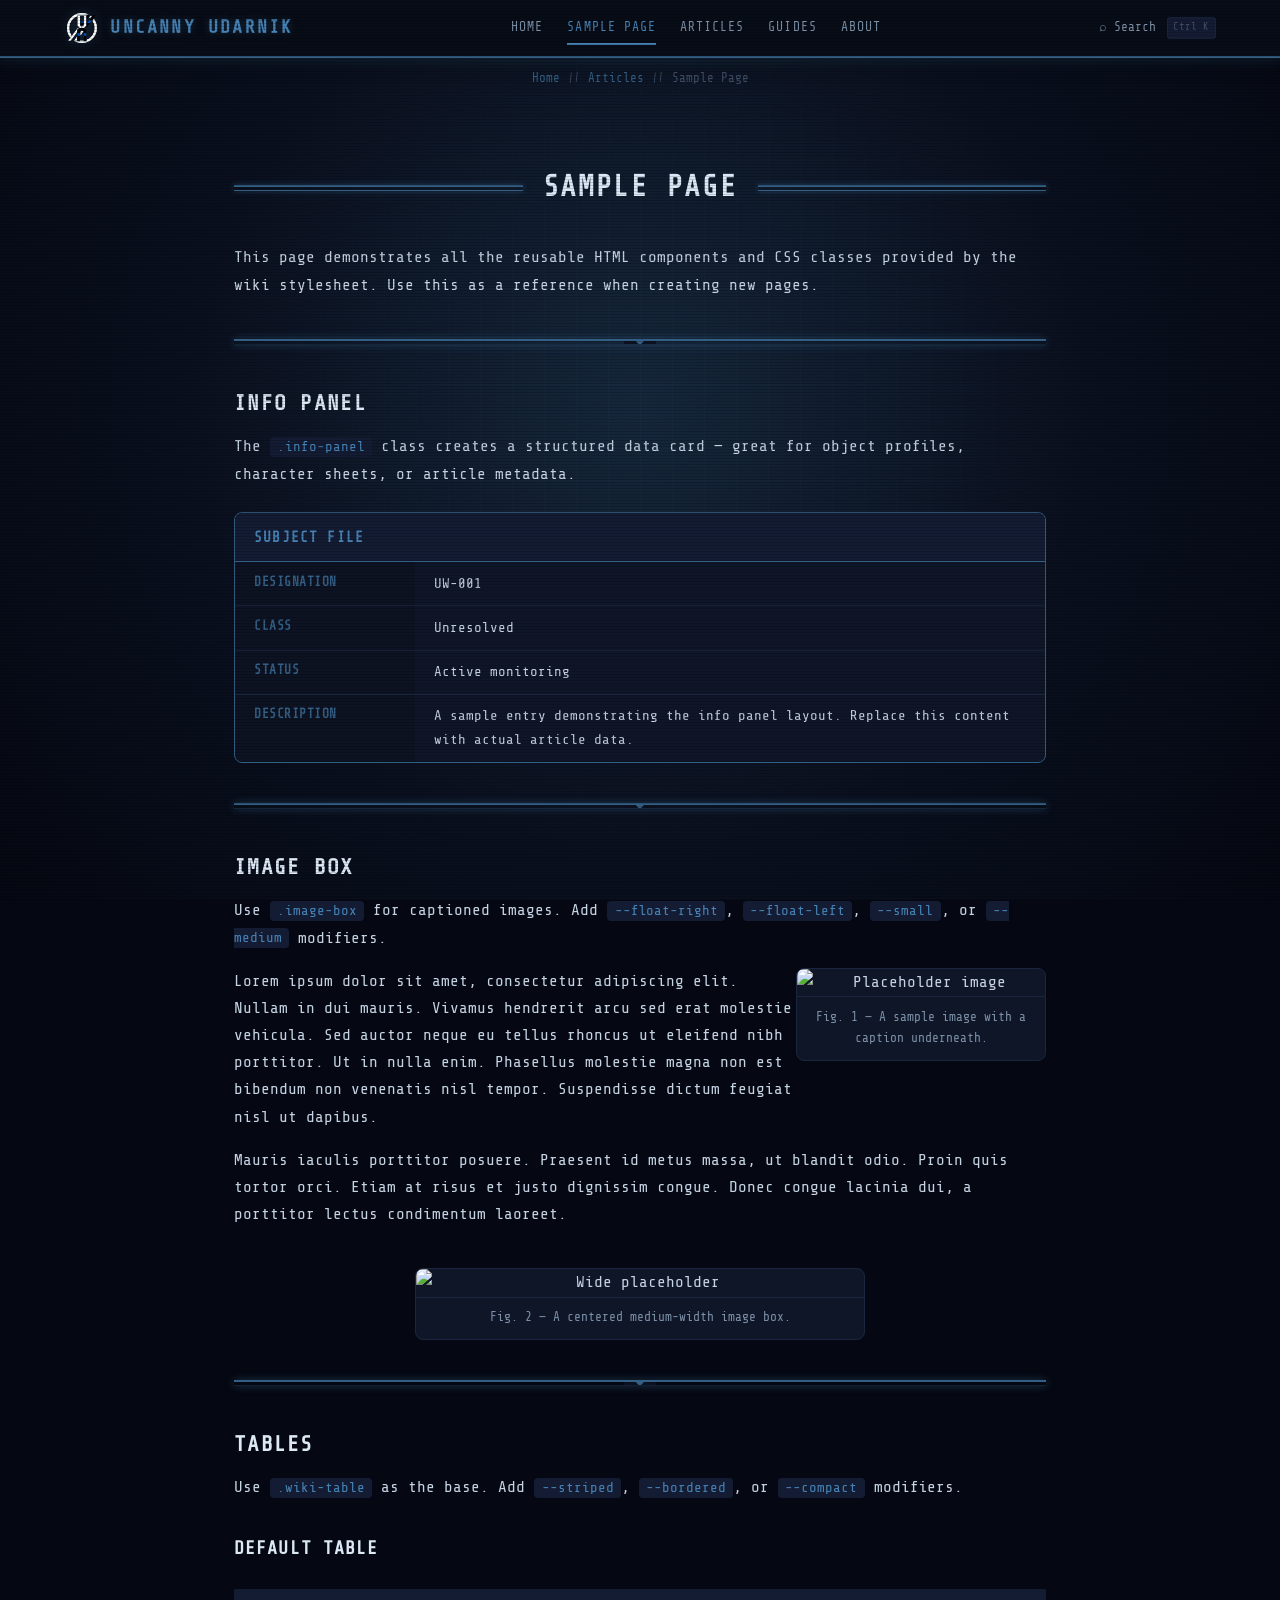
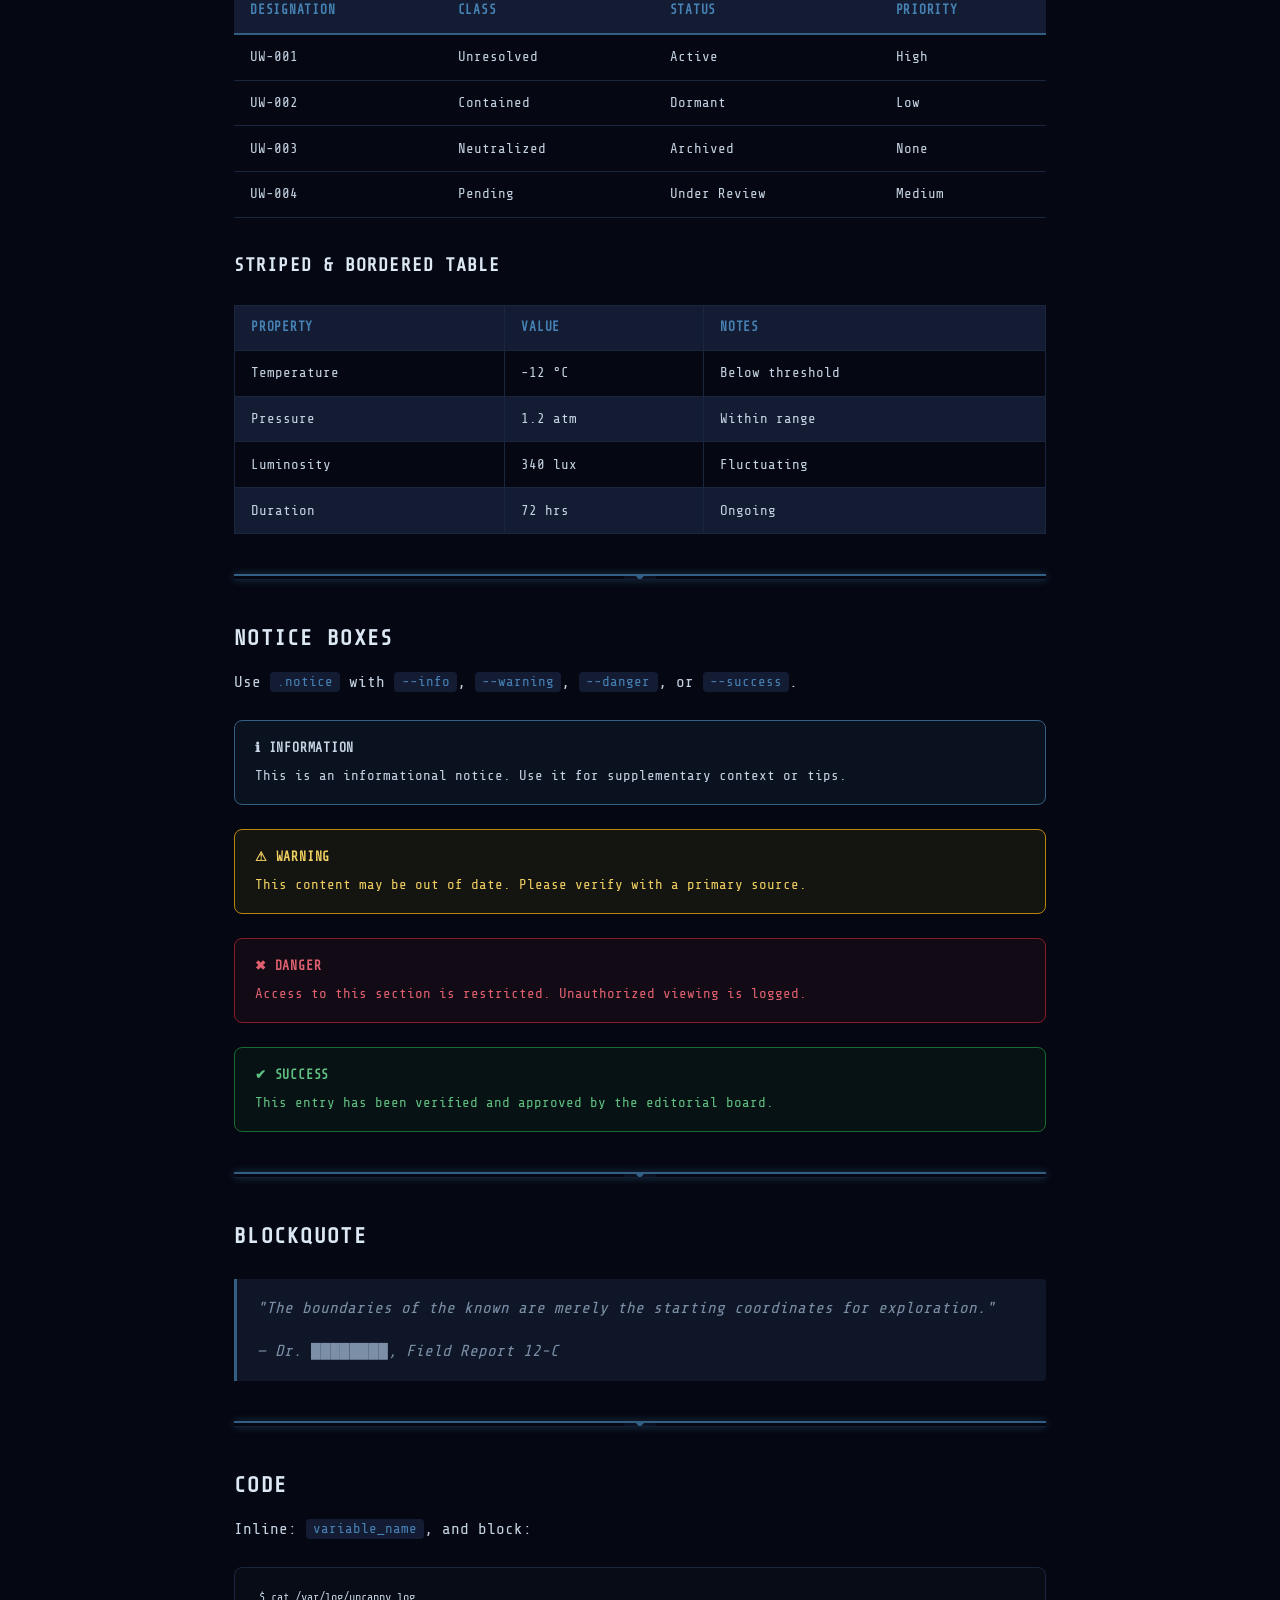
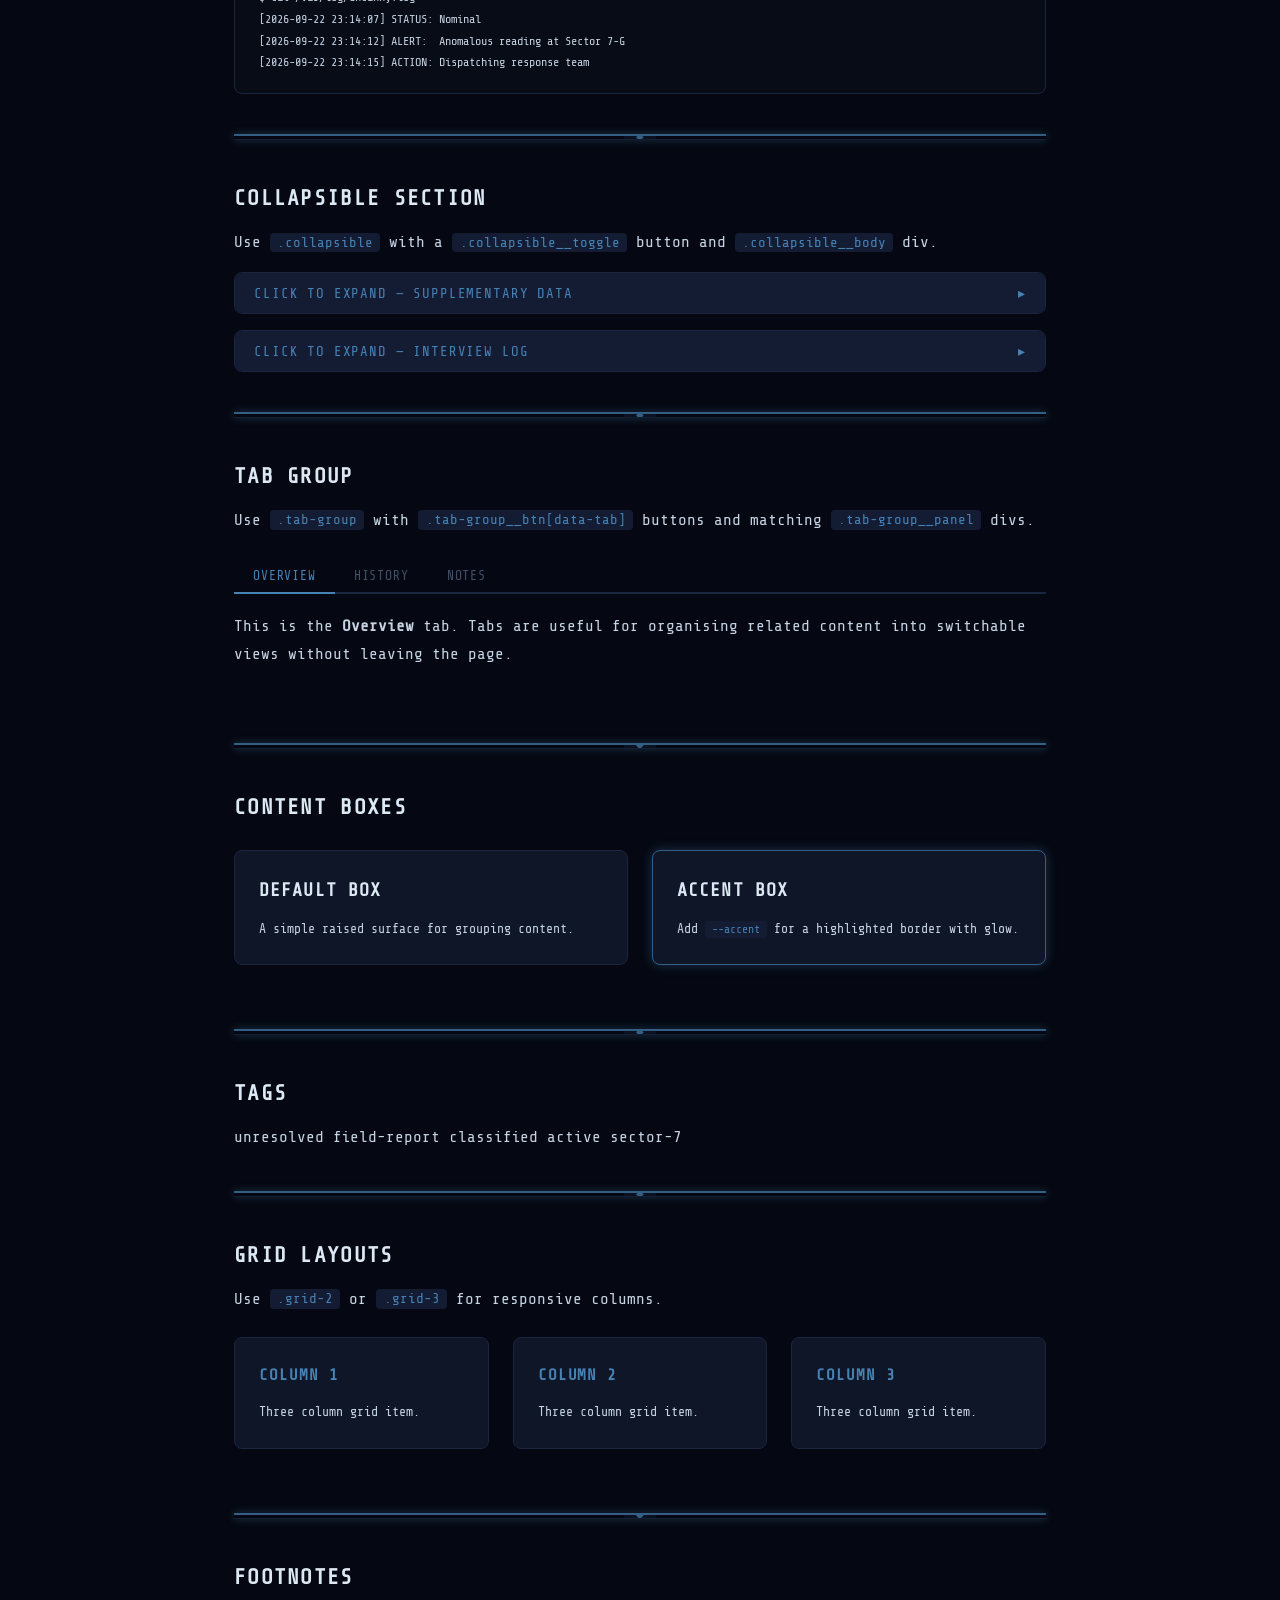
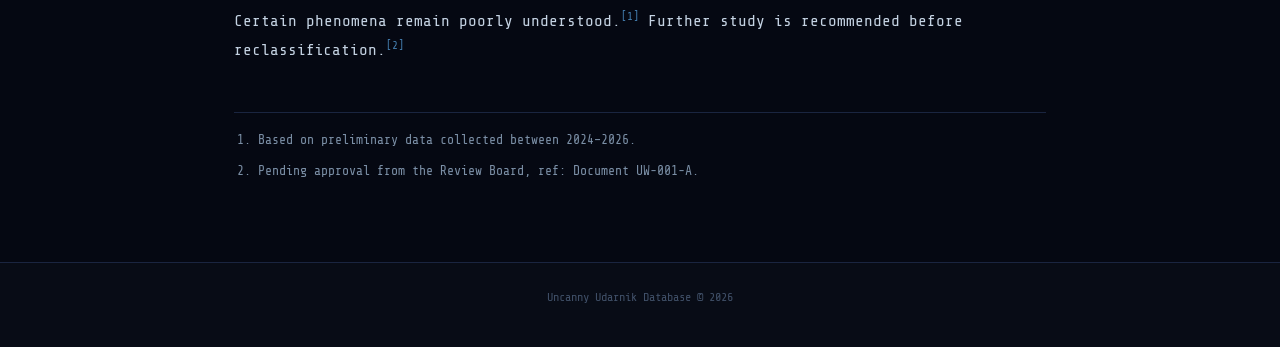
==== pages/sample.html @ 60441280 "a" ====
<!DOCTYPE html>
<html lang="en">
<head>
  <meta charset="UTF-8">
  <meta name="viewport" content="width=device-width, initial-scale=1.0">
  <title>Uncanny Database</title>
  <meta name="description" content="A sample wiki page demonstrating all available components, tables, image boxes, and HTML classes.">
  <link rel="preconnect" href="https://fonts.googleapis.com">
  <link href="https://fonts.googleapis.com/css2?family=Share+Tech+Mono&family=Exo+2:wght@400;600;700&display=swap" rel="stylesheet">
  <link rel="stylesheet" href="../css/style.css">
</head>
<body data-root="../">

  <!-- Dynamic Header injected via js/search.js -->
  <div id="wiki-header"></div>

  <!-- ===== Breadcrumbs ===== -->
  <div class="breadcrumbs" id="breadcrumbs">
    <a href="../index.html">Home</a>
    <span class="breadcrumbs__sep"></span>
    <a href="#">Articles</a>
    <span class="breadcrumbs__sep"></span>
    <span>Sample Page</span>
  </div>

  <!-- ===== Page Content ===== -->
  <main class="page-wrap" id="main-content">

    <div class="heading-divider">
      <h1>Sample Page</h1>
    </div>

    <p>
      This page demonstrates all the reusable HTML components and CSS classes provided by the
      wiki stylesheet. Use this as a reference when creating new pages.
    </p>

    <hr>

    <!-- ============================================ -->
    <!-- INFO PANEL / ANOMALY BOX                     -->
    <!-- ============================================ -->
    <h2>Info Panel</h2>
    <p>The <code>.info-panel</code> class creates a structured data card — great for object profiles, character sheets, or article metadata.</p>

    <div class="info-panel">
      <div class="info-panel__header">Subject File</div>
      <div class="info-panel__row">
        <div class="info-panel__label">Designation</div>
        <div class="info-panel__value">UW-001</div>
      </div>
      <div class="info-panel__row">
        <div class="info-panel__label">Class</div>
        <div class="info-panel__value">Unresolved</div>
      </div>
      <div class="info-panel__row">
        <div class="info-panel__label">Status</div>
        <div class="info-panel__value">Active monitoring</div>
      </div>
      <div class="info-panel__row">
        <div class="info-panel__label">Description</div>
        <div class="info-panel__value">A sample entry demonstrating the info panel layout. Replace this content with actual article data.</div>
      </div>
    </div>

    <hr>

    <!-- ============================================ -->
    <!-- IMAGE BOX                                    -->
    <!-- ============================================ -->
    <h2>Image Box</h2>
    <p>Use <code>.image-box</code> for captioned images. Add <code>--float-right</code>, <code>--float-left</code>, <code>--small</code>, or <code>--medium</code> modifiers.</p>

    <div class="clearfix">
      <div class="image-box image-box--float-right image-box--small">
        <img src="https://placehold.co/300x200/0f1628/4682B4?text=Image" alt="Placeholder image">
        <div class="image-box__caption">Fig. 1 — A sample image with a caption underneath.</div>
      </div>
      <p>
        Lorem ipsum dolor sit amet, consectetur adipiscing elit. Nullam in dui mauris. Vivamus
        hendrerit arcu sed erat molestie vehicula. Sed auctor neque eu tellus rhoncus ut
        eleifend nibh porttitor. Ut in nulla enim. Phasellus molestie magna non est bibendum
        non venenatis nisl tempor. Suspendisse dictum feugiat nisl ut dapibus.
      </p>
      <p>
        Mauris iaculis porttitor posuere. Praesent id metus massa, ut blandit odio. Proin quis
        tortor orci. Etiam at risus et justo dignissim congue. Donec congue lacinia dui, a
        porttitor lectus condimentum laoreet.
      </p>
    </div>

    <div class="image-box image-box--medium">
      <img src="https://placehold.co/450x250/0f1628/4682B4?text=Wide+Image" alt="Wide placeholder">
      <div class="image-box__caption">Fig. 2 — A centered medium-width image box.</div>
    </div>

    <hr>

    <!-- ============================================ -->
    <!-- TABLES                                       -->
    <!-- ============================================ -->
    <h2>Tables</h2>
    <p>Use <code>.wiki-table</code> as the base. Add <code>--striped</code>, <code>--bordered</code>, or <code>--compact</code> modifiers.</p>

    <h3>Default Table</h3>
    <table class="wiki-table">
      <thead>
        <tr><th>Designation</th><th>Class</th><th>Status</th><th>Priority</th></tr>
      </thead>
      <tbody>
        <tr><td>UW-001</td><td>Unresolved</td><td>Active</td><td>High</td></tr>
        <tr><td>UW-002</td><td>Contained</td><td>Dormant</td><td>Low</td></tr>
        <tr><td>UW-003</td><td>Neutralized</td><td>Archived</td><td>None</td></tr>
        <tr><td>UW-004</td><td>Pending</td><td>Under Review</td><td>Medium</td></tr>
      </tbody>
    </table>

    <h3>Striped &amp; Bordered Table</h3>
    <table class="wiki-table wiki-table--striped wiki-table--bordered">
      <thead>
        <tr><th>Property</th><th>Value</th><th>Notes</th></tr>
      </thead>
      <tbody>
        <tr><td>Temperature</td><td>-12 °C</td><td>Below threshold</td></tr>
        <tr><td>Pressure</td><td>1.2 atm</td><td>Within range</td></tr>
        <tr><td>Luminosity</td><td>340 lux</td><td>Fluctuating</td></tr>
        <tr><td>Duration</td><td>72 hrs</td><td>Ongoing</td></tr>
      </tbody>
    </table>

    <hr>

    <!-- ============================================ -->
    <!-- NOTICE BOXES                                 -->
    <!-- ============================================ -->
    <h2>Notice Boxes</h2>
    <p>Use <code>.notice</code> with <code>--info</code>, <code>--warning</code>, <code>--danger</code>, or <code>--success</code>.</p>

    <div class="notice notice--info">
      <div class="notice__title">ℹ Information</div>
      This is an informational notice. Use it for supplementary context or tips.
    </div>

    <div class="notice notice--warning">
      <div class="notice__title">⚠ Warning</div>
      This content may be out of date. Please verify with a primary source.
    </div>

    <div class="notice notice--danger">
      <div class="notice__title">✖ Danger</div>
      Access to this section is restricted. Unauthorized viewing is logged.
    </div>

    <div class="notice notice--success">
      <div class="notice__title">✔ Success</div>
      This entry has been verified and approved by the editorial board.
    </div>

    <hr>

    <!-- ============================================ -->
    <!-- BLOCKQUOTE                                   -->
    <!-- ============================================ -->
    <h2>Blockquote</h2>

    <blockquote>
      <p>"The boundaries of the known are merely the starting coordinates for exploration."</p>
      <p>— Dr. ████████, Field Report 12-C</p>
    </blockquote>

    <hr>

    <!-- ============================================ -->
    <!-- CODE BLOCKS                                  -->
    <!-- ============================================ -->
    <h2>Code</h2>
    <p>Inline: <code>variable_name</code>, and block:</p>

    <pre><code>$ cat /var/log/uncanny.log
[2026-09-22 23:14:07] STATUS: Nominal
[2026-09-22 23:14:12] ALERT:  Anomalous reading at Sector 7-G
[2026-09-22 23:14:15] ACTION: Dispatching response team
</code></pre>

    <hr>

    <!-- ============================================ -->
    <!-- COLLAPSIBLE                                  -->
    <!-- ============================================ -->
    <h2>Collapsible Section</h2>
    <p>Use <code>.collapsible</code> with a <code>.collapsible__toggle</code> button and <code>.collapsible__body</code> div.</p>

    <div class="collapsible">
      <button class="collapsible__toggle">Click to expand — Supplementary Data</button>
      <div class="collapsible__body">
        <p>This content is hidden by default and revealed when the toggle is clicked. Perfect for spoilers, long data dumps, or supplementary information that doesn't need to be visible immediately.</p>
        <table class="wiki-table wiki-table--compact">
          <thead><tr><th>Reading</th><th>Value</th></tr></thead>
          <tbody>
            <tr><td>Alpha</td><td>0.72</td></tr>
            <tr><td>Beta</td><td>1.05</td></tr>
            <tr><td>Gamma</td><td>0.33</td></tr>
          </tbody>
        </table>
      </div>
    </div>

    <div class="collapsible">
      <button class="collapsible__toggle">Click to expand — Interview Log</button>
      <div class="collapsible__body">
        <blockquote>
          <p>"I saw it near the tree line. It wasn't moving, but I could tell it was watching."</p>
        </blockquote>
        <p>Interview continued for approximately 45 minutes. Full transcript available upon request.</p>
      </div>
    </div>

    <hr>

    <!-- ============================================ -->
    <!-- TABS                                         -->
    <!-- ============================================ -->
    <h2>Tab Group</h2>
    <p>Use <code>.tab-group</code> with <code>.tab-group__btn[data-tab]</code> buttons and matching <code>.tab-group__panel</code> divs.</p>

    <div class="tab-group">
      <div class="tab-group__nav">
        <button class="tab-group__btn active" data-tab="tab-overview">Overview</button>
        <button class="tab-group__btn" data-tab="tab-history">History</button>
        <button class="tab-group__btn" data-tab="tab-notes">Notes</button>
      </div>
      <div class="tab-group__panel active" id="tab-overview">
        <p>This is the <strong>Overview</strong> tab. Tabs are useful for organising related content into switchable views without leaving the page.</p>
      </div>
      <div class="tab-group__panel" id="tab-history">
        <p>Historical records indicate first contact in ████. Subsequent encounters documented in Field Reports 1 through 7.</p>
      </div>
      <div class="tab-group__panel" id="tab-notes">
        <p>Researcher notes: Further investigation required. Cross-reference with UW-003 containment logs.</p>
      </div>
    </div>

    <hr>

    <!-- ============================================ -->
    <!-- CONTENT BOX                                  -->
    <!-- ============================================ -->
    <h2>Content Boxes</h2>

    <div class="grid-2">
      <div class="content-box">
        <h3 class="mt-0">Default Box</h3>
        <p class="mb-0 text-small">A simple raised surface for grouping content.</p>
      </div>
      <div class="content-box content-box--accent">
        <h3 class="mt-0">Accent Box</h3>
        <p class="mb-0 text-small">Add <code>--accent</code> for a highlighted border with glow.</p>
      </div>
    </div>

    <hr>

    <!-- ============================================ -->
    <!-- TAGS / BADGES                                -->
    <!-- ============================================ -->
    <h2>Tags</h2>
    <div>
      <span class="tag">unresolved</span>
      <span class="tag">field-report</span>
      <span class="tag">classified</span>
      <span class="tag">active</span>
      <span class="tag">sector-7</span>
    </div>



    <hr>

    <!-- ============================================ -->
    <!-- GRID LAYOUTS                                 -->
    <!-- ============================================ -->
    <h2>Grid Layouts</h2>
    <p>Use <code>.grid-2</code> or <code>.grid-3</code> for responsive columns.</p>

    <div class="grid-3">
      <div class="content-box"><h4 class="mt-0 text-accent">Column 1</h4><p class="mb-0 text-small">Three column grid item.</p></div>
      <div class="content-box"><h4 class="mt-0 text-accent">Column 2</h4><p class="mb-0 text-small">Three column grid item.</p></div>
      <div class="content-box"><h4 class="mt-0 text-accent">Column 3</h4><p class="mb-0 text-small">Three column grid item.</p></div>
    </div>

    <hr>

    <!-- ============================================ -->
    <!-- FOOTNOTES                                    -->
    <!-- ============================================ -->
    <h2>Footnotes</h2>
    <p>
      Certain phenomena remain poorly understood.<sup class="footnote-ref">[1]</sup>
      Further study is recommended before reclassification.<sup class="footnote-ref">[2]</sup>
    </p>

    <div class="footnotes">
      <ol>
        <li>Based on preliminary data collected between 2024–2026.</li>
        <li>Pending approval from the Review Board, ref: Document UW-001-A.</li>
      </ol>
    </div>

  </main>

  <!-- ===== Footer ===== -->
  <footer class="site-footer" id="site-footer">
    <p>Uncanny Udarnik Database &copy; 2026</p>
  </footer>

  <script src="../js/search.js"></script>
</body>
</html>
---- css/style.css ----
/* ============================================================
   UNCANNY WIKI — Base Stylesheet
   Dark terminal aesthetic, blue color scheme
   ============================================================ */

/* --- CSS Custom Properties (Design Tokens) --- */
:root {
  /* Primary palette */
  --bg-dark:        #080c16;
  --bg-body:        #0b1120;
  --bg-surface:     #0f1628;
  --bg-raised:      #141c34;
  --bg-input:       #0d1322;

  /* Accent — Steel Blue */
  --accent:         #4682B4;
  --accent-light:   #6ba3d6;
  --accent-dim:     #345f85;
  --accent-glow:    rgba(70, 130, 180, 0.35);
  --accent-subtle:  rgba(70, 130, 180, 0.10);

  /* Text */
  --text-primary:   #c5d3e3;
  --text-secondary: #7b8fa6;
  --text-muted:     #405068;
  --text-accent:    var(--accent);
  --text-heading:   #dce8f4;

  /* Borders & Dividers */
  --border:         #1a2540;
  --border-accent:  var(--accent-dim);
  --divider:        var(--accent);
  --divider-dim:    var(--accent-dim);

  /* Misc */
  --radius:         4px;
  --radius-lg:      8px;
  --mono:           'Share Tech Mono', 'Fira Mono', 'Courier New', monospace;
  --sans:           'Exo 2', 'Segoe UI', Arial, sans-serif;
  --transition:     0.2s ease;

  /* Scrollbar */
  --scrollbar-bg:   var(--bg-dark);
  --scrollbar-thumb: var(--accent-dim);
}

/* --- Reset & Base --- */
*, *::before, *::after { box-sizing: border-box; margin: 0; padding: 0; }
html { font-size: 16px; scroll-behavior: smooth; }

body {
  font-family: var(--mono);
  background-color: #050812;
  background-image: 
    /* Monitor Radial Glow from Center */
    radial-gradient(circle at 50% 45%, rgba(70, 130, 180, 0.26) 0%, rgba(11, 17, 32, 0.88) 55%, #050812 100%),
    /* Subgrid Lines */
    linear-gradient(rgba(70, 130, 180, 0.04) 1px, transparent 1px),
    linear-gradient(90deg, rgba(70, 130, 180, 0.04) 1px, transparent 1px);
  background-size: 100% 100%, 32px 32px, 32px 32px;
  background-attachment: fixed;
  color: var(--text-primary);
  line-height: 1.7;
  min-height: 100vh;
  display: flex;
  flex-direction: column;
  position: relative;
  overflow-x: hidden;
  -webkit-font-smoothing: antialiased;
}

/* CRT Scanlines Overlay */
body::before {
  content: '';
  position: fixed;
  inset: 0;
  pointer-events: none;
  z-index: 9997;
  background: repeating-linear-gradient(
    0deg,
    rgba(0, 0, 0, 0.16),
    rgba(0, 0, 0, 0.16) 1px,
    transparent 1px,
    transparent 3px
  );
}

/* Scrolling Monitor Raster Line / Beam moving down screen */
body::after {
  content: '';
  position: fixed;
  top: -150px;
  left: 0;
  right: 0;
  height: 8px;
  background: linear-gradient(
    180deg,
    transparent 0%,
    rgba(70, 130, 180, 0.15) 30%,
    rgba(107, 163, 214, 0.65) 50%,
    rgba(70, 130, 180, 0.15) 70%,
    transparent 100%
  );
  box-shadow: 0 0 15px rgba(70, 130, 180, 0.5), 0 0 30px rgba(70, 130, 180, 0.3);
  opacity: 0.8;
  pointer-events: none;
  z-index: 9998;
  animation: crt-scan-down 6.5s linear infinite;
}

@keyframes crt-scan-down {
  0% {
    top: -50px;
    opacity: 0;
  }
  5% {
    opacity: 0.8;
  }
  95% {
    opacity: 0.8;
  }
  100% {
    top: 105vh;
    opacity: 0;
  }
}

/* Scrollbar */
::-webkit-scrollbar { width: 8px; height: 8px; }
::-webkit-scrollbar-track { background: var(--scrollbar-bg); }
::-webkit-scrollbar-thumb { background: var(--scrollbar-thumb); border-radius: 4px; }
::-webkit-scrollbar-thumb:hover { background: var(--accent); }

/* --- Links --- */
a {
  color: var(--accent);
  text-decoration: none;
  border-bottom: 1px solid transparent;
  transition: color var(--transition), border-color var(--transition);
}
a:hover {
  color: #6ec1ff;
  border-bottom-color: var(--accent);
}

/* --- Typography --- */
h1, h2, h3, h4, h5, h6 {
  font-family: var(--mono);
  color: var(--text-heading);
  font-weight: 700;
  letter-spacing: 0.06em;
  text-transform: uppercase;
  margin-top: 2rem;
  margin-bottom: 0.75rem;
}
h1 { font-size: 1.8rem; text-align: center; }
h2 { font-size: 1.35rem; }
h3 { font-size: 1.15rem; }
h4 { font-size: 1rem; }

p { margin-bottom: 1rem; }

/* Decorative heading divider */
.heading-divider {
  display: flex;
  align-items: center;
  gap: 1.25rem;
  margin: 2rem 0;
}
.heading-divider::before,
.heading-divider::after {
  content: '';
  flex: 1;
  height: 0;
  border-top: 2px solid var(--divider-dim);
  border-bottom: 1px solid var(--divider-dim);
  padding-top: 3px;
  box-shadow: 0 0 6px var(--accent-glow);
}
.heading-divider h1,
.heading-divider h2,
.heading-divider h3 {
  margin: 0;
  white-space: nowrap;
}

hr {
  border: none;
  height: 0;
  border-top: 2px solid var(--accent-dim);
  border-bottom: 1px solid rgba(70, 130, 180, 0.2);
  padding-top: 3px;
  margin: 2.5rem 0;
  box-shadow: 0 0 8px var(--accent-glow);
  position: relative;
}
hr::before {
  content: '◆';
  position: absolute;
  top: 50%;
  left: 50%;
  transform: translate(-50%, -50%);
  background: var(--bg-body);
  color: var(--accent-dim);
  padding: 0 0.75rem;
  font-size: 0.6rem;
  line-height: 1;
}

/* --- Single Compact Header Bar --- */
.site-header-group {
  background: var(--bg-dark);
  border-bottom: 2px solid var(--accent-dim);
  box-shadow: 0 4px 20px rgba(0, 0, 0, 0.4), 0 0 15px var(--accent-glow);
  position: sticky;
  top: 0;
  z-index: 100;
}

.header-inner {
  display: flex;
  align-items: center;
  justify-content: space-between;
  max-width: 1200px;
  margin: 0 auto;
  padding: 0.5rem 1.5rem;
  min-height: 56px;
  gap: 1.5rem;
}

/* Header Brand: Logo + Title */
.header-brand {
  display: flex;
  align-items: center;
  gap: 0.65rem;
  text-decoration: none;
  border-bottom: none;
  flex-shrink: 0;
}
.header-brand:hover {
  border-bottom: none;
}
.site-header__logo {
  width: 36px;
  height: 36px;
  display: flex;
  align-items: center;
  justify-content: center;
}
.site-header__logo img,
.site-header__logo svg {
  width: 100%;
  height: 100%;
  object-fit: contain;
  filter: drop-shadow(0 0 6px var(--accent-glow));
}
.site-header__title {
  font-family: var(--mono);
  font-size: 1.15rem;
  font-weight: 700;
  letter-spacing: 0.12em;
  text-transform: uppercase;
  color: var(--accent);
  text-shadow: 0 0 8px var(--accent-glow);
  margin: 0;
  white-space: nowrap;
}

/* Navigation Categories */
.main-nav {
  display: flex;
  align-items: center;
  justify-content: center;
  gap: 1.5rem;
  padding: 0;
  border: none;
  background: transparent;
  flex-wrap: wrap;
  box-shadow: none;
}
.main-nav a {
  font-family: var(--mono);
  font-size: 0.82rem;
  text-transform: uppercase;
  letter-spacing: 0.08em;
  color: var(--text-secondary);
  padding: 0.3rem 0;
  border-bottom: 2px solid transparent;
  transition: color var(--transition), border-color var(--transition);
}
.main-nav a:hover,
.main-nav a.active {
  color: var(--accent);
  border-bottom-color: var(--accent);
}

/* Header Right Actions */
.header-actions {
  display: flex;
  align-items: center;
  gap: 1rem;
  flex-shrink: 0;
}
.search-trigger {
  font-size: 0.8rem;
  color: var(--text-secondary);
  text-decoration: none;
  border-bottom: none;
  display: flex;
  align-items: center;
  gap: 0.4rem;
}
.search-trigger:hover {
  color: var(--accent);
  border-bottom: none;
}
.top-bar__hamburger {
  background: none;
  border: none;
  color: var(--text-secondary);
  font-size: 1.25rem;
  cursor: pointer;
  padding: 0.2rem;
  display: flex;
  align-items: center;
  justify-content: center;
  transition: color var(--transition);
}
.top-bar__hamburger:hover { color: var(--accent); }

/* --- Breadcrumbs --- */
.breadcrumbs {
  display: flex;
  justify-content: center;
  align-items: center;
  gap: 0.5rem;
  padding: 0.6rem 1rem;
  font-size: 0.78rem;
  color: var(--text-muted);
  flex-wrap: wrap;
}
.breadcrumbs a { color: var(--accent-dim); }
.breadcrumbs a:hover { color: var(--accent); }
.breadcrumbs__sep {
  display: inline-block;
  color: var(--text-muted);
  font-size: 0.65rem;
  transform: rotate(-15deg);
}
.breadcrumbs__sep::after { content: '//'; }

/* --- Page Content --- */
.page-wrap {
  flex: 1;
  max-width: 860px;
  width: 100%;
  margin: 0 auto;
  padding: 2rem 1.5rem 4rem;
}

/* --- Sidebar (optional) --- */
.layout-with-sidebar {
  display: flex;
  max-width: 1100px;
  margin: 0 auto;
  padding: 2rem 1.5rem 4rem;
  gap: 2rem;
}
.layout-with-sidebar .page-wrap {
  max-width: none;
  padding: 0;
  flex: 1;
}
.sidebar {
  width: 220px;
  flex-shrink: 0;
}
.sidebar__section {
  margin-bottom: 1.5rem;
}
.sidebar__heading {
  font-size: 0.75rem;
  text-transform: uppercase;
  letter-spacing: 0.12em;
  color: var(--accent-dim);
  margin-bottom: 0.5rem;
  padding-bottom: 0.3rem;
  border-bottom: 1px solid var(--border);
}
.sidebar__list {
  list-style: none;
  font-size: 0.82rem;
}
.sidebar__list li { margin-bottom: 0.35rem; }
.sidebar__list a { color: var(--text-secondary); }
.sidebar__list a:hover { color: var(--accent); }

/* --- Content Boxes --- */
.content-box {
  background: var(--bg-surface);
  border: 1px solid var(--border);
  border-radius: var(--radius-lg);
  padding: 1.5rem;
  margin-bottom: 1.5rem;
}
.content-box--accent {
  border-color: var(--accent-dim);
  box-shadow: 0 0 12px var(--accent-glow);
}

/* --- Image Box --- */
.image-box {
  background: var(--bg-surface);
  border: 1px solid var(--border);
  border-radius: var(--radius-lg);
  overflow: hidden;
  margin: 1.5rem 0;
  text-align: center;
}
.image-box img {
  width: 100%;
  height: auto;
  display: block;
}
.image-box__caption {
  padding: 0.6rem 1rem;
  font-size: 0.8rem;
  color: var(--text-secondary);
  border-top: 1px solid var(--border);
  text-align: center;
}

/* Image box float variants */
.image-box--float-right {
  float: right;
  max-width: 300px;
  margin: 0 0 1rem 1.5rem;
}
.image-box--float-left {
  float: left;
  max-width: 300px;
  margin: 0 1.5rem 1rem 0;
}
.image-box--small { max-width: 250px; margin-left: auto; margin-right: auto; }
.image-box--medium { max-width: 450px; margin-left: auto; margin-right: auto; }

/* --- Tables --- */
.wiki-table {
  width: 100%;
  border-collapse: collapse;
  margin: 1.5rem 0;
  font-size: 0.88rem;
}
.wiki-table thead {
  background: var(--bg-raised);
}
.wiki-table th {
  text-align: left;
  font-weight: 700;
  text-transform: uppercase;
  letter-spacing: 0.06em;
  font-size: 0.8rem;
  color: var(--accent);
  padding: 0.7rem 1rem;
  border-bottom: 2px solid var(--accent-dim);
}
.wiki-table td {
  padding: 0.65rem 1rem;
  border-bottom: 1px solid var(--border);
  color: var(--text-primary);
}
.wiki-table tbody tr {
  transition: background var(--transition);
}
.wiki-table tbody tr:hover {
  background: var(--accent-subtle);
}
.wiki-table--striped tbody tr:nth-child(even) {
  background: var(--bg-raised);
}
.wiki-table--striped tbody tr:nth-child(even):hover {
  background: var(--accent-subtle);
}
.wiki-table--bordered td,
.wiki-table--bordered th {
  border: 1px solid var(--border);
}
.wiki-table--compact td,
.wiki-table--compact th {
  padding: 0.4rem 0.7rem;
}

/* --- Info Panel / Anomaly Box --- */
.info-panel {
  background: var(--bg-surface);
  border: 1px solid var(--accent-dim);
  border-radius: var(--radius-lg);
  margin: 1.5rem 0;
  overflow: hidden;
}
.info-panel__header {
  background: var(--bg-raised);
  padding: 0.75rem 1.2rem;
  font-weight: 700;
  text-transform: uppercase;
  letter-spacing: 0.08em;
  color: var(--accent);
  border-bottom: 1px solid var(--accent-dim);
  font-size: 0.9rem;
}
.info-panel__row {
  display: flex;
  border-bottom: 1px solid var(--border);
  font-size: 0.88rem;
}
.info-panel__row:last-child { border-bottom: none; }
.info-panel__label {
  width: 180px;
  flex-shrink: 0;
  padding: 0.6rem 1.2rem;
  font-weight: 700;
  color: var(--accent-dim);
  background: rgba(0,0,0,0.15);
  text-transform: uppercase;
  letter-spacing: 0.04em;
  font-size: 0.8rem;
}
.info-panel__value {
  flex: 1;
  padding: 0.6rem 1.2rem;
}

/* --- Blockquote --- */
blockquote, .wiki-quote {
  border-left: 3px solid var(--accent-dim);
  background: var(--bg-surface);
  margin: 1.5rem 0;
  padding: 1rem 1.25rem;
  color: var(--text-secondary);
  font-style: italic;
  border-radius: 0 var(--radius) var(--radius) 0;
}
blockquote p:last-child { margin-bottom: 0; }

/* --- Code --- */
code, .code-inline {
  background: var(--bg-raised);
  color: var(--accent);
  padding: 0.15rem 0.45rem;
  border-radius: var(--radius);
  font-family: var(--mono);
  font-size: 0.88em;
}
pre, .code-block {
  background: var(--bg-dark);
  border: 1px solid var(--border);
  border-radius: var(--radius-lg);
  padding: 1.2rem 1.5rem;
  overflow-x: auto;
  margin: 1.5rem 0;
  font-size: 0.85rem;
  line-height: 1.6;
}
pre code {
  background: none;
  padding: 0;
  color: var(--text-primary);
}

/* --- Collapsible / Accordion --- */
.collapsible {
  border: 1px solid var(--border);
  border-radius: var(--radius-lg);
  margin: 1rem 0;
  overflow: hidden;
}
.collapsible__toggle {
  width: 100%;
  background: var(--bg-raised);
  border: none;
  color: var(--accent);
  font-family: var(--mono);
  font-size: 0.88rem;
  text-transform: uppercase;
  letter-spacing: 0.06em;
  padding: 0.75rem 1.2rem;
  cursor: pointer;
  display: flex;
  justify-content: space-between;
  align-items: center;
  transition: background var(--transition);
}
.collapsible__toggle:hover { background: var(--bg-surface); }
.collapsible__toggle::after {
  content: '▸';
  transition: transform var(--transition);
}
.collapsible.open .collapsible__toggle::after {
  transform: rotate(90deg);
}
.collapsible__body {
  display: none;
  padding: 1rem 1.2rem;
  background: var(--bg-surface);
  border-top: 1px solid var(--border);
}
.collapsible.open .collapsible__body {
  display: block;
}

/* (Tags removed per design request) */

/* (Buttons removed per design update) */

/* --- Tabs --- */
.tab-group {
  margin: 1.5rem 0;
}
.tab-group__nav {
  display: flex;
  gap: 0;
  border-bottom: 2px solid var(--border);
}
.tab-group__btn {
  background: none;
  border: none;
  font-family: var(--mono);
  font-size: 0.82rem;
  text-transform: uppercase;
  letter-spacing: 0.06em;
  color: var(--text-muted);
  padding: 0.6rem 1.2rem;
  cursor: pointer;
  border-bottom: 2px solid transparent;
  margin-bottom: -2px;
  transition: color var(--transition), border-color var(--transition);
}
.tab-group__btn:hover { color: var(--text-secondary); }
.tab-group__btn.active {
  color: var(--accent);
  border-bottom-color: var(--accent);
}
.tab-group__panel {
  display: none;
  padding: 1.2rem 0;
}
.tab-group__panel.active { display: block; }

/* --- Footnotes --- */
.footnote-ref {
  font-size: 0.7em;
  vertical-align: super;
  color: var(--accent);
  cursor: pointer;
}
.footnotes {
  margin-top: 3rem;
  padding-top: 1rem;
  border-top: 1px solid var(--border);
  font-size: 0.82rem;
  color: var(--text-secondary);
}
.footnotes ol { padding-left: 1.5rem; }
.footnotes li { margin-bottom: 0.5rem; }

/* --- Lists --- */
ul, ol {
  padding-left: 1.8rem;
  margin-bottom: 1rem;
}
li { margin-bottom: 0.3rem; }

/* --- Search Modal --- */
.search-overlay {
  display: none;
  position: fixed;
  inset: 0;
  background: rgba(5, 8, 18, 0.85);
  backdrop-filter: blur(6px);
  z-index: 500;
  align-items: flex-start;
  justify-content: center;
  padding-top: 12vh;
}
.search-overlay.open { display: flex; }
.search-modal {
  background: var(--bg-surface);
  border: 1px solid var(--accent-dim);
  border-radius: var(--radius-lg);
  width: 560px;
  max-width: 92vw;
  box-shadow: 0 0 40px rgba(0, 0, 0, 0.5), 0 0 15px var(--accent-glow);
  overflow: hidden;
}
.search-modal__input-wrap {
  display: flex;
  align-items: center;
  padding: 0.75rem 1rem;
  border-bottom: 1px solid var(--border);
  gap: 0.6rem;
}
.search-modal__icon {
  color: var(--accent-dim);
  font-size: 1.1rem;
  flex-shrink: 0;
}
.search-modal__input {
  flex: 1;
  background: none;
  border: none;
  outline: none;
  color: var(--text-primary);
  font-family: var(--mono);
  font-size: 0.95rem;
}
.search-modal__input::placeholder { color: var(--text-muted); }
.search-modal__results {
  max-height: 50vh;
  overflow-y: auto;
  padding: 0.5rem;
}
.search-modal__empty {
  padding: 2rem 1rem;
  text-align: center;
  color: var(--text-muted);
  font-size: 0.85rem;
}
.search-result {
  display: block;
  padding: 0.7rem 1rem;
  border-radius: var(--radius);
  transition: background var(--transition);
  border-bottom: none;
}
.search-result:hover {
  background: var(--accent-subtle);
  border-bottom: none;
}
.search-result__title {
  color: var(--accent);
  font-weight: 700;
  font-size: 0.9rem;
  margin-bottom: 0.15rem;
}
.search-result__snippet {
  color: var(--text-secondary);
  font-size: 0.78rem;
}
.search-result__snippet mark {
  background: rgba(70, 130, 180, 0.3);
  color: var(--accent-light);
  border-radius: 2px;
  padding: 0 2px;
}
.search-shortcut {
  display: inline-block;
  font-size: 0.65rem;
  background: var(--bg-raised);
  border: 1px solid var(--border);
  border-radius: 3px;
  padding: 0.1rem 0.35rem;
  color: var(--text-muted);
  margin-left: 0.3rem;
  vertical-align: middle;
}

/* --- Footer --- */
.site-footer {
  background: var(--bg-dark);
  border-top: 1px solid var(--border);
  text-align: center;
  padding: 1.5rem 1rem;
  font-size: 0.75rem;
  color: var(--text-muted);
  margin-top: auto;
}
.site-footer a { color: var(--accent-dim); }

/* --- Utility Classes --- */
.text-center   { text-align: center; }
.text-left     { text-align: left; }
.text-right    { text-align: right; }
.text-accent   { color: var(--accent); }
.text-muted    { color: var(--text-muted); }
.text-small    { font-size: 0.82rem; }

.mt-0 { margin-top: 0; }
.mt-1 { margin-top: 0.5rem; }
.mt-2 { margin-top: 1rem; }
.mt-3 { margin-top: 1.5rem; }
.mt-4 { margin-top: 2rem; }
.mb-0 { margin-bottom: 0; }
.mb-1 { margin-bottom: 0.5rem; }
.mb-2 { margin-bottom: 1rem; }
.mb-3 { margin-bottom: 1.5rem; }

.clearfix::after { content: ''; display: table; clear: both; }

.visually-hidden {
  position: absolute;
  width: 1px; height: 1px;
  padding: 0; margin: -1px;
  overflow: hidden;
  clip: rect(0 0 0 0);
  border: 0;
}

/* --- Responsive --- */
@media (max-width: 768px) {
  .header-inner {
    flex-wrap: wrap;
    padding: 0.5rem 1rem;
    gap: 0.75rem;
    min-height: auto;
  }
  .main-nav {
    order: 3;
    width: 100%;
    justify-content: center;
    gap: 1rem;
    padding-top: 0.35rem;
    border-top: 1px solid rgba(70, 130, 180, 0.12);
  }
  .layout-with-sidebar { flex-direction: column; }
  .sidebar { width: 100%; }
  .image-box--float-right,
  .image-box--float-left {
    float: none;
    max-width: 100%;
    margin: 1.5rem 0;
  }
  .info-panel__row { flex-direction: column; }
  .info-panel__label { width: 100%; }
  h1 { font-size: 1.4rem; }
}

/* --- Animations --- */
@keyframes fadeIn {
  from { opacity: 0; transform: translateY(8px); }
  to   { opacity: 1; transform: translateY(0); }
}
.page-wrap { animation: fadeIn 0.4s ease; }

@keyframes pulse-glow {
  0%, 100% { filter: drop-shadow(0 0 4px var(--accent-glow)); }
  50%      { filter: drop-shadow(0 0 12px var(--accent-glow)); }
}
.site-header__logo svg { animation: pulse-glow 4s ease-in-out infinite; }

/* (Tooltips removed per design update) */

/* --- Warning / Notice Boxes --- */
.notice {
  padding: 1rem 1.25rem;
  border-radius: var(--radius-lg);
  margin: 1.5rem 0;
  font-size: 0.88rem;
  border: 1px solid;
}
.notice--info {
  background: rgba(70, 130, 180, 0.08);
  border-color: var(--accent-dim);
  color: var(--text-primary);
}
.notice--warning {
  background: rgba(255, 193, 7, 0.06);
  border-color: #b8860b;
  color: #f0d060;
}
.notice--danger {
  background: rgba(220, 53, 69, 0.06);
  border-color: #8b1a2b;
  color: #e06070;
}
.notice--success {
  background: rgba(40, 167, 69, 0.06);
  border-color: #1a6b30;
  color: #60c080;
}
.notice__title {
  font-weight: 700;
  text-transform: uppercase;
  letter-spacing: 0.06em;
  margin-bottom: 0.3rem;
  font-size: 0.82rem;
}

/* --- Main Portal Cards & Grid --- */
.portal-grid {
  display: grid;
  grid-template-columns: repeat(2, 1fr);
  gap: 1.75rem;
  margin: 2rem 0;
}
@media (max-width: 700px) {
  .portal-grid {
    grid-template-columns: 1fr;
  }
}

.portal-card {
  display: flex;
  flex-direction: column;
  background: var(--bg-surface);
  border: 1px solid var(--accent-dim);
  border-radius: var(--radius-lg);
  overflow: hidden;
  text-decoration: none;
  transition: transform var(--transition), box-shadow var(--transition), border-color var(--transition);
  box-shadow: 0 4px 15px rgba(0, 0, 0, 0.35);
  position: relative;
}
.portal-card:hover {
  transform: translateY(-4px);
  border-color: var(--accent);
  box-shadow: 0 8px 25px var(--accent-glow), 0 0 12px rgba(70, 130, 180, 0.4);
  border-bottom-color: var(--accent);
}
.portal-card__image {
  width: 100%;
  height: 170px;
  object-fit: cover;
  border-bottom: 1px solid var(--border);
  transition: opacity var(--transition), transform var(--transition);
  background: var(--bg-dark);
}
.portal-card:hover .portal-card__image {
  opacity: 0.92;
  transform: scale(1.02);
}
.portal-card__content {
  padding: 1.25rem;
  flex: 1;
  display: flex;
  flex-direction: column;
}
.portal-card__title {
  font-family: var(--mono);
  font-size: 1.1rem;
  font-weight: 700;
  color: var(--accent);
  margin-bottom: 0.5rem;
  text-transform: uppercase;
  letter-spacing: 0.08em;
}
.portal-card__description {
  font-size: 0.85rem;
  color: var(--text-primary);
  margin-bottom: 1.2rem;
  line-height: 1.6;
  flex: 1;
}
.portal-card__footer {
  font-size: 0.8rem;
  font-weight: 700;
  color: var(--accent-light);
  text-transform: uppercase;
  letter-spacing: 0.1em;
  display: flex;
  align-items: center;
  gap: 0.4rem;
}
.portal-card__footer::after {
  content: '→';
  transition: transform var(--transition);
}
.portal-card:hover .portal-card__footer::after {
  transform: translateX(4px);
}

/* --- Two / Three Column Grid --- */
.grid-2 {
  display: grid;
  grid-template-columns: repeat(2, 1fr);
  gap: 1.5rem;
  margin: 1.5rem 0;
}
.grid-3 {
  display: grid;
  grid-template-columns: repeat(3, 1fr);
  gap: 1.5rem;
  margin: 1.5rem 0;
}
@media (max-width: 600px) {
  .grid-2, .grid-3 { grid-template-columns: 1fr; }
}
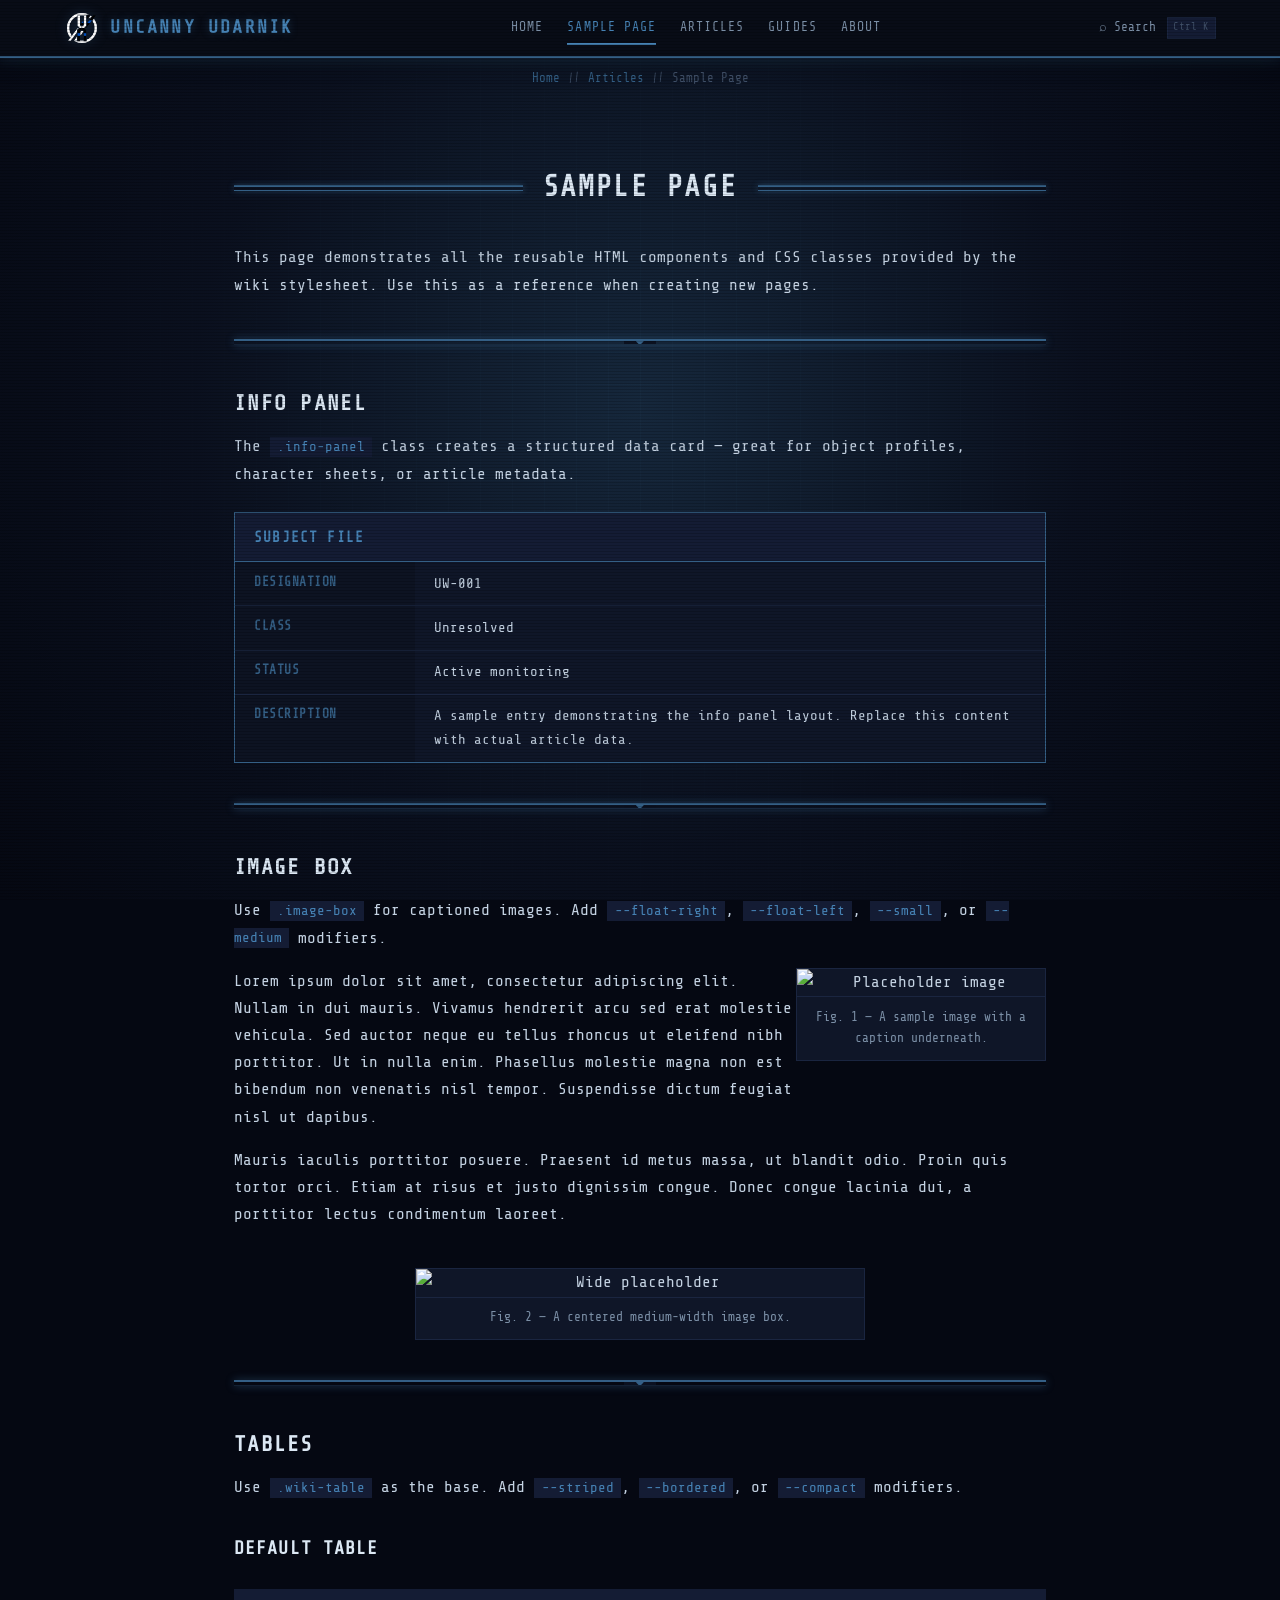
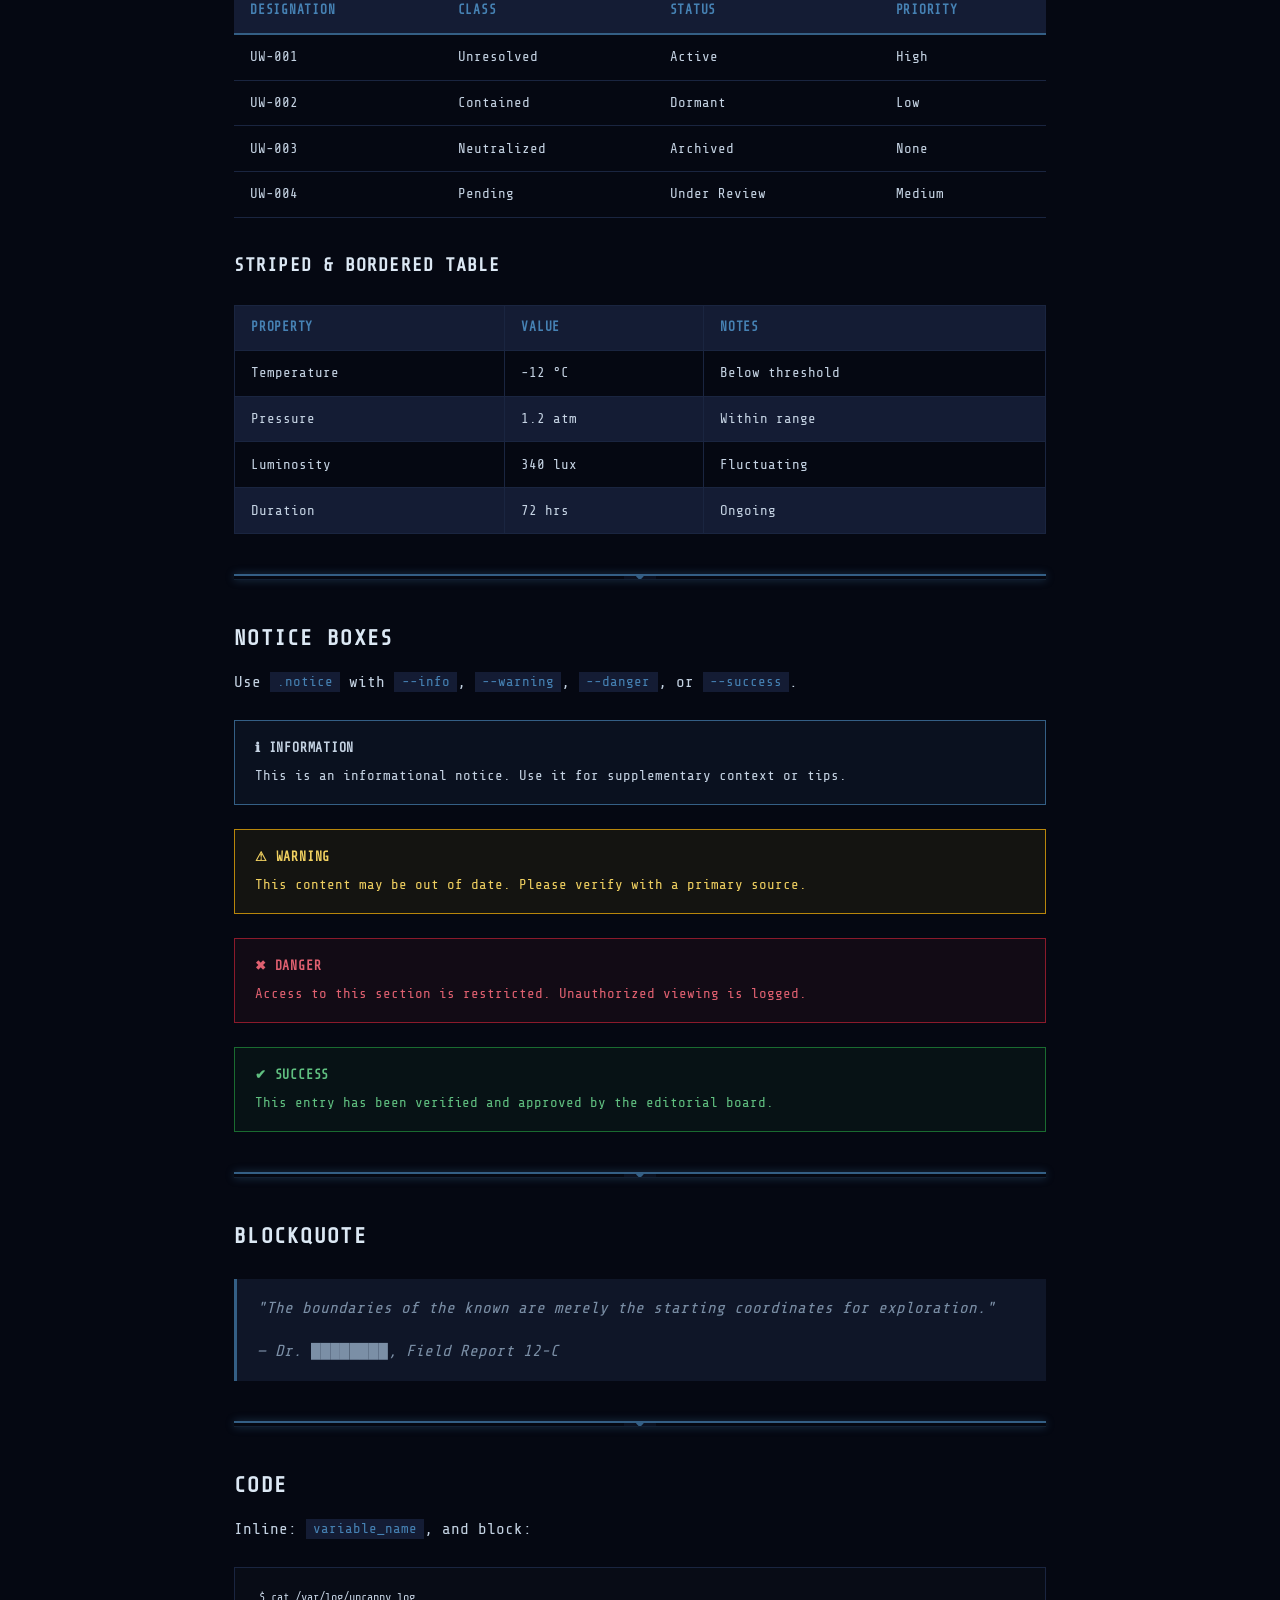
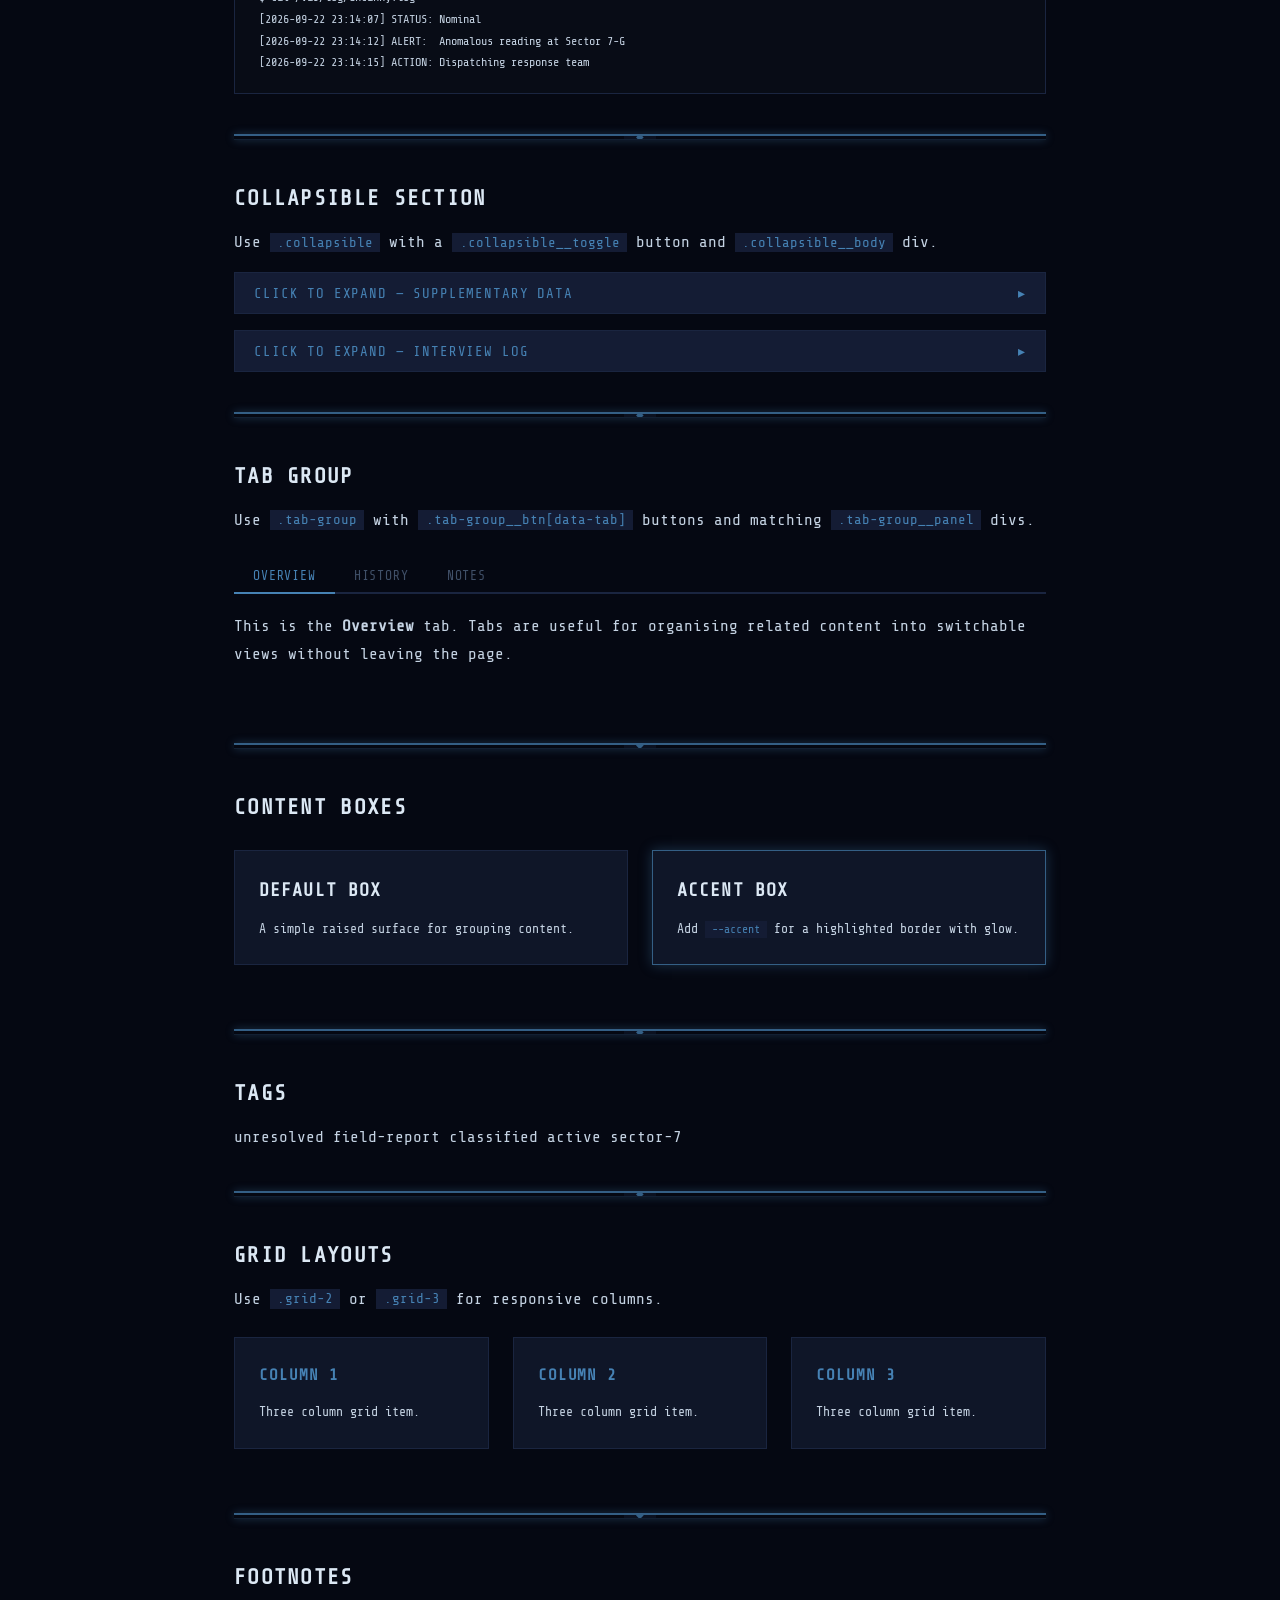
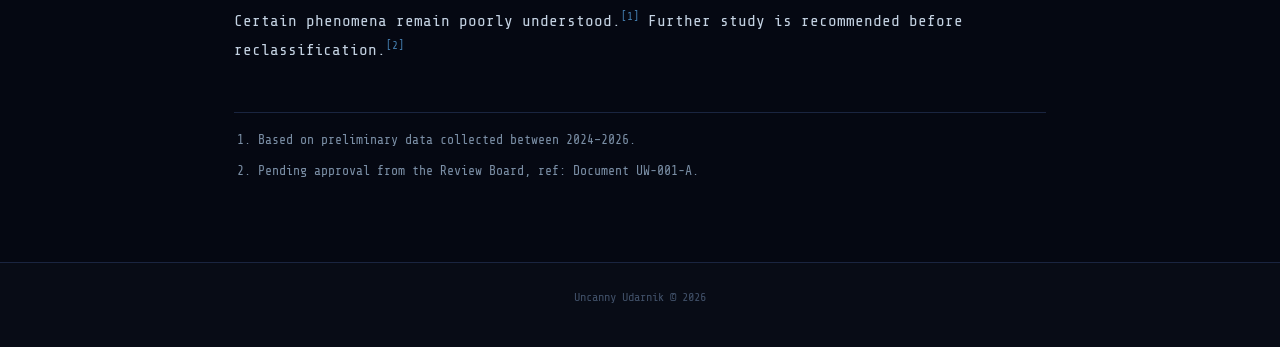
==== commit 96a7a36a: "a" ====
--- a/pages/sample.html
+++ b/pages/sample.html
@@ -310,7 +310,7 @@
 
   <!-- ===== Footer ===== -->
   <footer class="site-footer" id="site-footer">
-    <p>Uncanny Udarnik Database &copy; 2026</p>
+    <p>Uncanny Udarnik &copy; 2026</p>
   </footer>
 
   <script src="../js/search.js"></script>
--- a/css/style.css
+++ b/css/style.css
@@ -33,8 +33,8 @@
   --divider-dim:    var(--accent-dim);
 
   /* Misc */
-  --radius:         4px;
-  --radius-lg:      8px;
+  --radius:         0px;
+  --radius-lg:      0px;
   --mono:           'Share Tech Mono', 'Fira Mono', 'Courier New', monospace;
   --sans:           'Exo 2', 'Segoe UI', Arial, sans-serif;
   --transition:     0.2s ease;
@@ -128,7 +128,7 @@
 /* Scrollbar */
 ::-webkit-scrollbar { width: 8px; height: 8px; }
 ::-webkit-scrollbar-track { background: var(--scrollbar-bg); }
-::-webkit-scrollbar-thumb { background: var(--scrollbar-thumb); border-radius: 4px; }
+::-webkit-scrollbar-thumb { background: var(--scrollbar-thumb); border-radius: 0; }
 ::-webkit-scrollbar-thumb:hover { background: var(--accent); }
 
 /* --- Links --- */
@@ -399,7 +399,7 @@
 .content-box {
   background: var(--bg-surface);
   border: 1px solid var(--border);
-  border-radius: var(--radius-lg);
+  border-radius: 0;
   padding: 1.5rem;
   margin-bottom: 1.5rem;
 }
@@ -412,7 +412,7 @@
 .image-box {
   background: var(--bg-surface);
   border: 1px solid var(--border);
-  border-radius: var(--radius-lg);
+  border-radius: 0;
   overflow: hidden;
   margin: 1.5rem 0;
   text-align: center;
@@ -494,7 +494,7 @@
 .info-panel {
   background: var(--bg-surface);
   border: 1px solid var(--accent-dim);
-  border-radius: var(--radius-lg);
+  border-radius: 0;
   margin: 1.5rem 0;
   overflow: hidden;
 }
@@ -538,7 +538,7 @@
   padding: 1rem 1.25rem;
   color: var(--text-secondary);
   font-style: italic;
-  border-radius: 0 var(--radius) var(--radius) 0;
+  border-radius: 0;
 }
 blockquote p:last-child { margin-bottom: 0; }
 
@@ -547,14 +547,14 @@
   background: var(--bg-raised);
   color: var(--accent);
   padding: 0.15rem 0.45rem;
-  border-radius: var(--radius);
+  border-radius: 0;
   font-family: var(--mono);
   font-size: 0.88em;
 }
 pre, .code-block {
   background: var(--bg-dark);
   border: 1px solid var(--border);
-  border-radius: var(--radius-lg);
+  border-radius: 0;
   padding: 1.2rem 1.5rem;
   overflow-x: auto;
   margin: 1.5rem 0;
@@ -570,7 +570,7 @@
 /* --- Collapsible / Accordion --- */
 .collapsible {
   border: 1px solid var(--border);
-  border-radius: var(--radius-lg);
+  border-radius: 0;
   margin: 1rem 0;
   overflow: hidden;
 }
@@ -686,7 +686,7 @@
 .search-modal {
   background: var(--bg-surface);
   border: 1px solid var(--accent-dim);
-  border-radius: var(--radius-lg);
+  border-radius: 0;
   width: 560px;
   max-width: 92vw;
   box-shadow: 0 0 40px rgba(0, 0, 0, 0.5), 0 0 15px var(--accent-glow);
@@ -728,7 +728,7 @@
 .search-result {
   display: block;
   padding: 0.7rem 1rem;
-  border-radius: var(--radius);
+  border-radius: 0;
   transition: background var(--transition);
   border-bottom: none;
 }
@@ -749,7 +749,7 @@
 .search-result__snippet mark {
   background: rgba(70, 130, 180, 0.3);
   color: var(--accent-light);
-  border-radius: 2px;
+  border-radius: 0;
   padding: 0 2px;
 }
 .search-shortcut {
@@ -757,7 +757,7 @@
   font-size: 0.65rem;
   background: var(--bg-raised);
   border: 1px solid var(--border);
-  border-radius: 3px;
+  border-radius: 0;
   padding: 0.1rem 0.35rem;
   color: var(--text-muted);
   margin-left: 0.3rem;
@@ -852,7 +852,7 @@
 /* --- Warning / Notice Boxes --- */
 .notice {
   padding: 1rem 1.25rem;
-  border-radius: var(--radius-lg);
+  border-radius: 0;
   margin: 1.5rem 0;
   font-size: 0.88rem;
   border: 1px solid;
@@ -903,7 +903,7 @@
   flex-direction: column;
   background: var(--bg-surface);
   border: 1px solid var(--accent-dim);
-  border-radius: var(--radius-lg);
+  border-radius: 0;
   overflow: hidden;
   text-decoration: none;
   transition: transform var(--transition), box-shadow var(--transition), border-color var(--transition);
